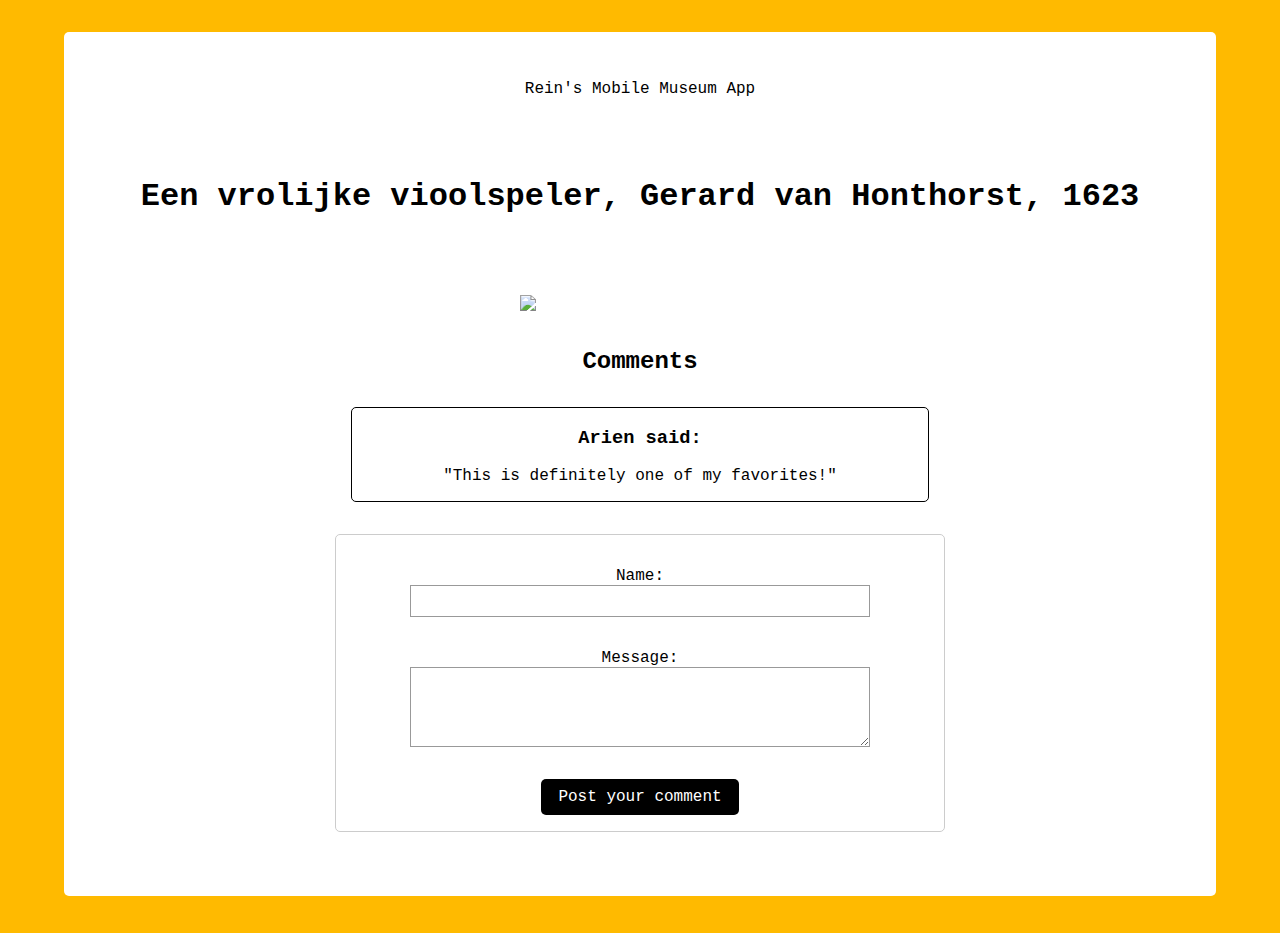
==== detail-page.html @ 28877c44 "set up js files and declare submitcomment" ====
<!DOCTYPE html>
<html lang="en">
<head>
    <meta charset="UTF-8">
    <meta name="viewport" content="width=device-width, initial-scale=1.0">
    <meta http-equiv="X-UA-Compatible" content="ie=edge">
    <link rel="stylesheet" href="page.css">
    <title>Document</title>
</head>
<body>
    <main>
        <section id='content'>
            <p>Rein's Mobile Museum App</p>
            <h1>Een vrolijke vioolspeler, Gerard van Honthorst, 1623</h1>
            <img src="https://lh3.googleusercontent.com/V3sjNgCA_Jssjm0sTKaPZeOwCv_vAPpjllrAF-yAB8UkqIlc6UX_jxJmxH_axVHTHxlK1E7Slecg8K5bIvSbDlw0zg=s0">
        </section>
    
        <section id='comments'>
            <h2>Comments</h2>
            
            <section class='comment'>
            <h3>Arien said:</h3>
            <p>"This is definitely one of my favorites!"</p>
            </section>
        </section>
    
        <form onsubmit="submitComment();">
            <div class="formSection">
            <label for="name">Name:</label>
            <input type="text" id="name">
            </div>
            <div class="formSection">
            <label for="msg">Message:</label>
            <textarea id="msg"></textarea>
            </div>
            <div class="button">
            <button type="default">Post your comment</button>
            </div>
        </form>
    </main>     
</body>
<script src="detail-page.js"></script>
</html>
---- page.css ----
body {
    margin: 0;
    padding: 2rem 0;
    width: 100%;
    background: #FFBA00;
    font-family: 'Inconsolata', monospace;
    text-align: center;
}

main {
    background: white;
    width: 90%;
    margin: auto;
    border-radius: 5px;
    padding: 2rem 0;
}

h1 {
    margin: 5rem 1rem;
}

h2 {
    margin: 2rem auto;
}

img {
    width: 50%;
    min-width: 15rem;
}

.comment {
    margin: 1rem auto;
    border: 1px solid black;
    border-radius: 5px;
    max-width: 50%;
    min-width: 15rem;
}

form {
    margin: 2rem auto;
    width: 50%;
    min-width: 15rem;
    padding: 1rem;
    border: 1px solid #CCC;
    border-radius: 5px;
}

.formSection {
    margin-top: 1rem;
    margin-bottom: 2rem
}

label {
    display: inline-block;
    width: 80%;
}

input, textarea {
    width: 80%;
    box-sizing: border-box;
    border: 1px solid #999;
    min-height: 2rem;
    font-size: 1.2rem;
}

input:focus, textarea:focus {
    border-color: #000;
}

textarea {
    vertical-align: top;
    height: 5rem;
}

button {
    padding: 0;
    font: inherit;
    color: inherit;
    background-color: transparent;
    border: solid 1px transparent;
    border-radius: 5px;
    padding: 0.5rem 1rem;
    color: #ffffff;
    background-color: black;
}

button:hover,
button:focus {
    color: black;
    border-color: black;
    background-color: white;
}

footer {
    margin: 3rem;
    font-size: 1.2rem;
}
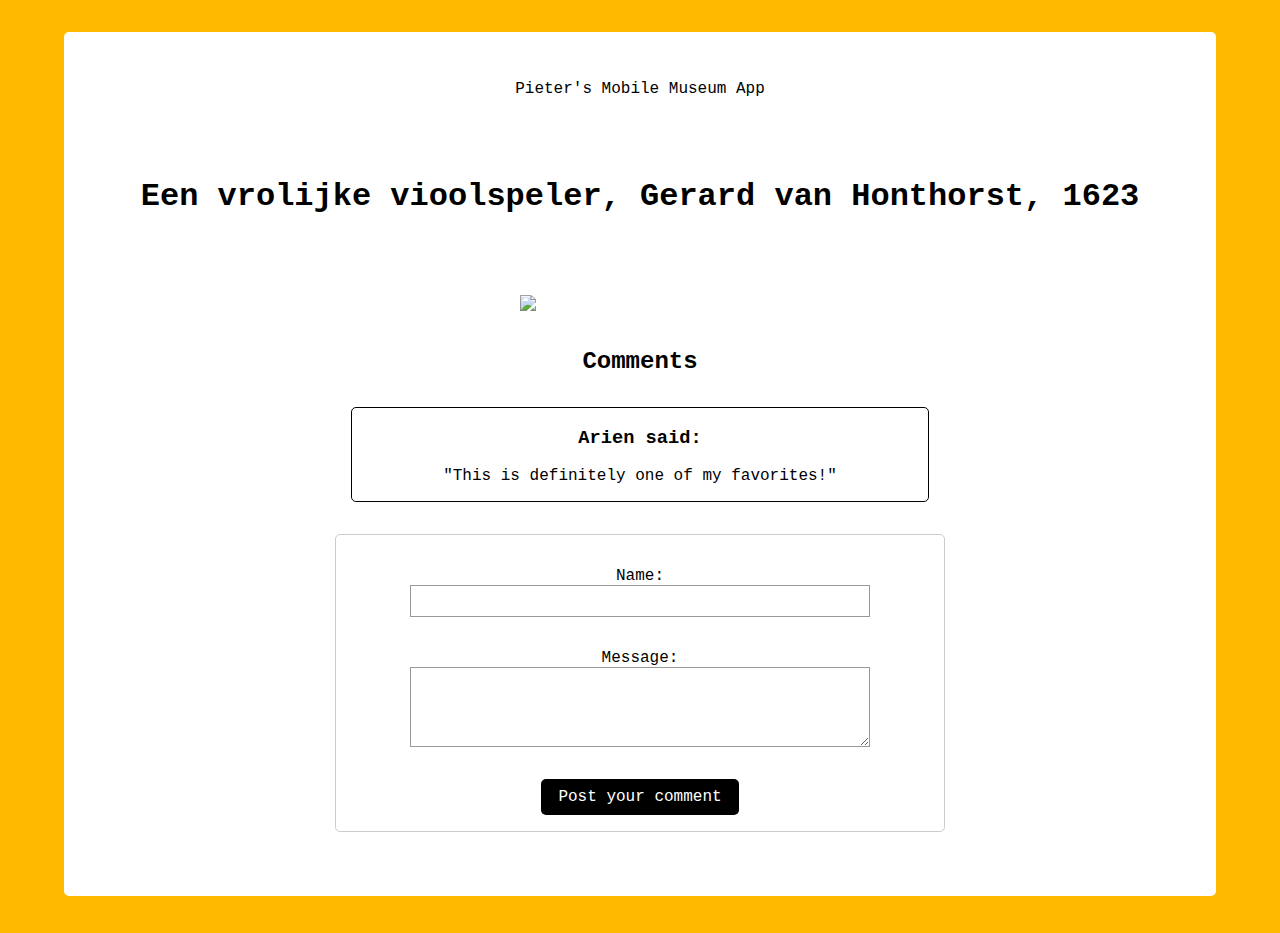
==== commit 5de9cdc7: "create elements with data in form" ====
--- a/detail-page.html
+++ b/detail-page.html
@@ -5,12 +5,12 @@
     <meta name="viewport" content="width=device-width, initial-scale=1.0">
     <meta http-equiv="X-UA-Compatible" content="ie=edge">
     <link rel="stylesheet" href="page.css">
-    <title>Document</title>
+    <title>Detail Page</title>
 </head>
 <body>
     <main>
         <section id='content'>
-            <p>Rein's Mobile Museum App</p>
+            <p>Pieter's Mobile Museum App</p>
             <h1>Een vrolijke vioolspeler, Gerard van Honthorst, 1623</h1>
             <img src="https://lh3.googleusercontent.com/V3sjNgCA_Jssjm0sTKaPZeOwCv_vAPpjllrAF-yAB8UkqIlc6UX_jxJmxH_axVHTHxlK1E7Slecg8K5bIvSbDlw0zg=s0">
         </section>
@@ -24,7 +24,7 @@
             </section>
         </section>
     
-        <form onsubmit="submitComment();">
+        <form onsubmit="submitComment(); return false">
             <div class="formSection">
             <label for="name">Name:</label>
             <input type="text" id="name">
